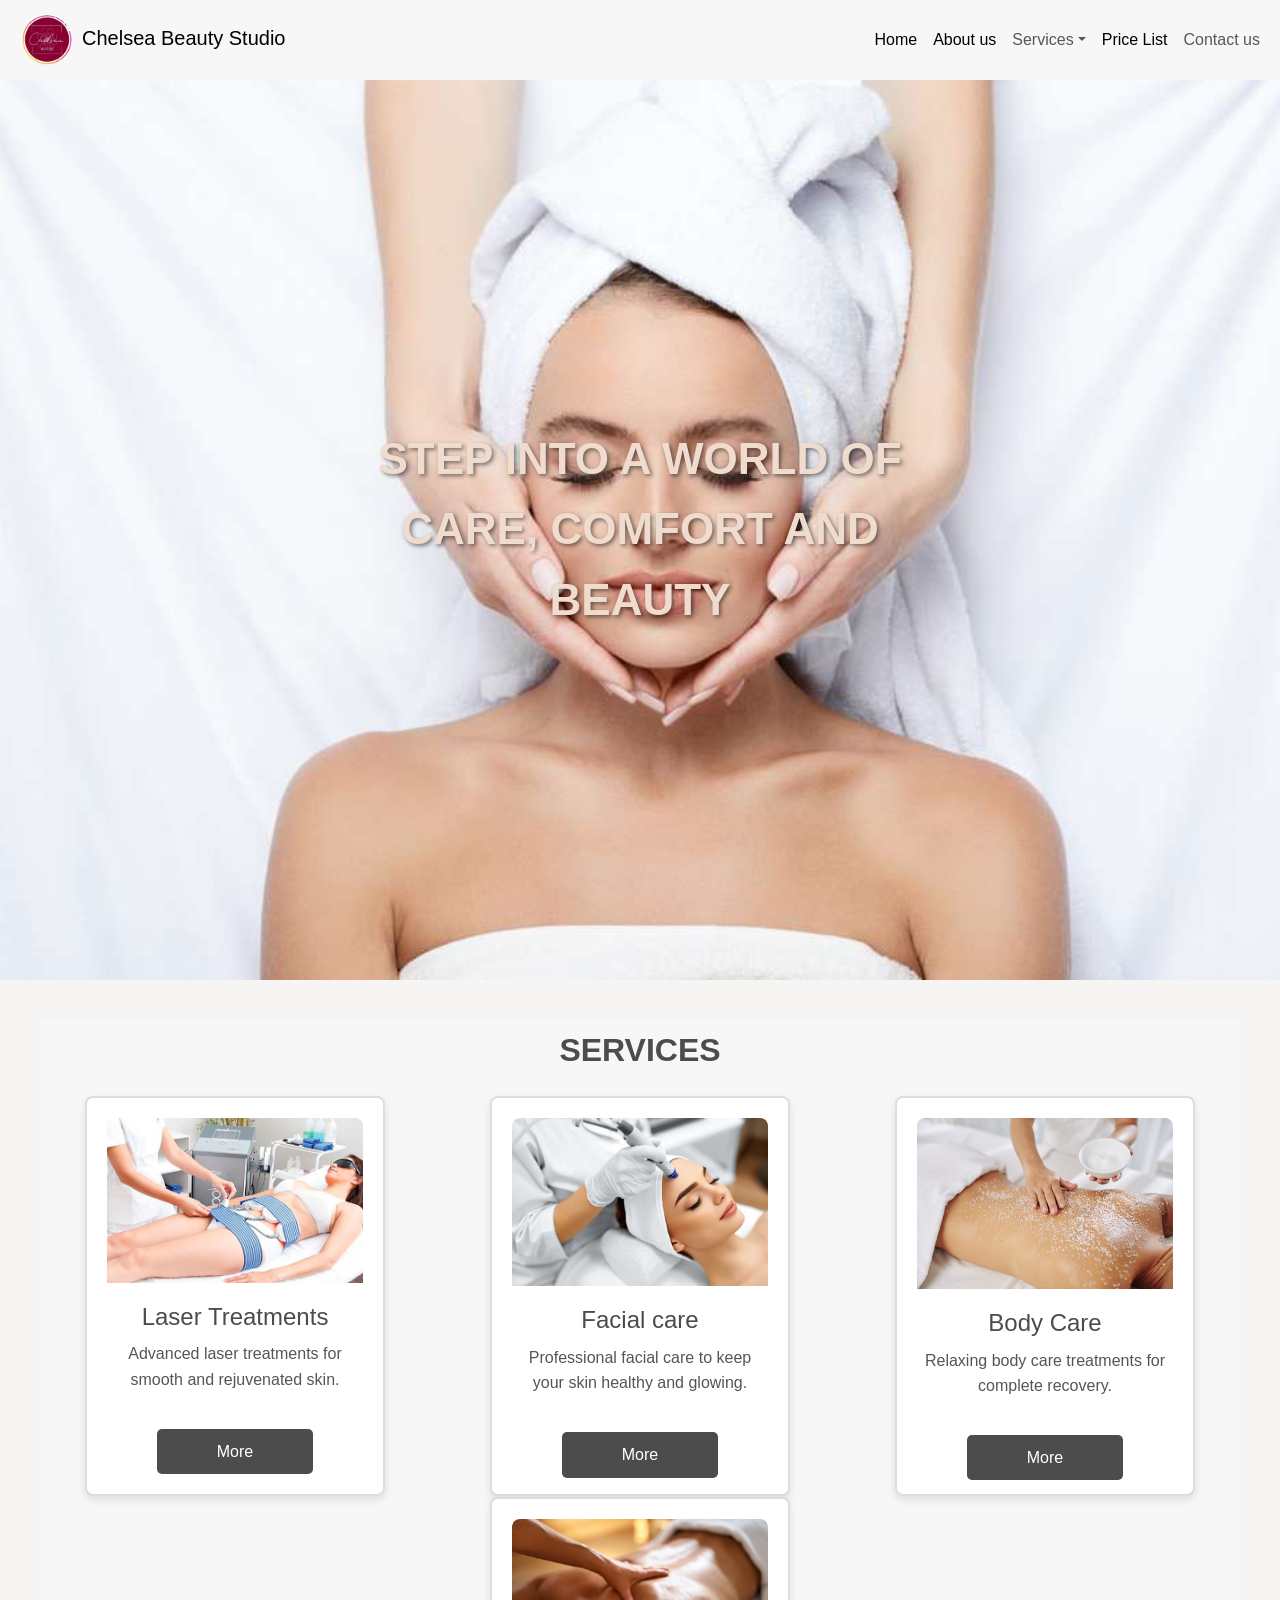
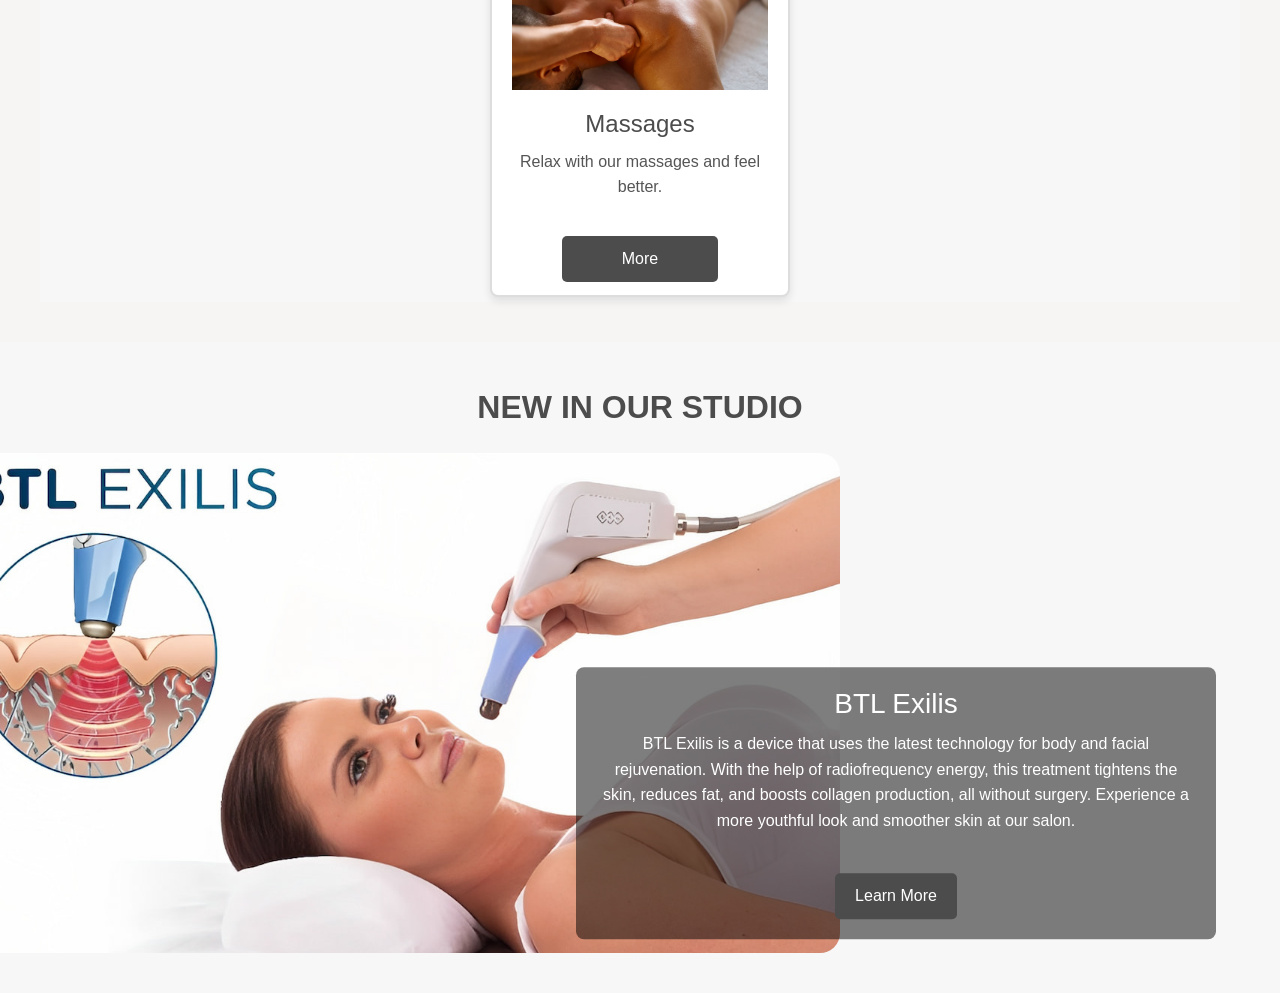
==== index.html @ 4f15b78c "first commit" ====
<!DOCTYPE html>
<html lang="en">
<head>
    <meta charset="UTF-8">
    <meta name="viewport" content="width=device-width, initial-scale=1.0">
    <link href="https://cdn.jsdelivr.net/npm/bootstrap@5.3.3/dist/css/bootstrap.min.css" rel="stylesheet" 
    integrity="sha384-QWTKZyjpPEjISv5WaRU9OFeRpok6YctnYmDr5pNlyT2bRjXh0JMhjY6hW+ALEwIH" crossorigin="anonymous">
    <title>Chelsea Beauty Studio</title>
    <link rel="icon" href="images/chelseaimg.png" type="image/png">
    <link rel="stylesheet" type="text/css" href="main.css">
</head>

<header>
   <nav class="navbar navbar-expand-lg bg-body-tertiary">
    <div class="container-fluid">
    <a class="navbar-brand" href="#"><img class="logo" src="images/chelseaimg.png" width="50px" alt="">Chelsea Beauty Studio</a>
    <button class="navbar-toggler" type="button" data-bs-toggle="collapse" data-bs-target="#navbarSupportedContent" 
    aria-controls="navbarSupportedContent" aria-expanded="false" aria-label="Toggle navigation">
    <span class="navbar-toggler-icon"></span></button>
    <div class="collapse navbar-collapse" id="navbarSupportedContent">
    <ul class="navbar-nav ms-auto mb-2 mb-lg-0">
    <li class="nav-item">
    <a class="nav-link active" aria-current="page" href="#">Home</a>
        </li>
    <li class="nav-item">
    <a class="nav-link active" href="#">About us</a>
        </li>
    <li class="nav-item dropdown">
    <a class="nav-link dropdown-toggle" href="#" role="button" data-bs-toggle="dropdown" aria-expanded="false">Services</a>
        <ul class="dropdown-menu">
     <li><a class="dropdown-item" href="#">Laser Treatments</a></li>
     <li><a class="dropdown-item" href="#">Facial Care</a></li>
    <li><a class="dropdown-item" href="#">Body Care</a></li>
    <li><a class="dropdown-item" href="#">Massages</a></li>
    <li><a class="dropdown-item" href="#">Gift Vauchers</a></li></ul> </li>
      <li class="nav-item">
      <a class="nav-link active" href="#">Price List</a></li>
      <li class="nav-item">
    <a class="nav-link" href="#">Contact us</a></li></ul>            
          </div>
        </div>
      </nav>
</header>
<main>
  <section class="image-container">
        <div class="text-overlay"> STEP INTO A WORLD OF CARE, COMFORT AND BEAUTY</div>
    </section>
  
   <section>
    <div class="services"> 
      <span class="section-title">SERVICES</span>
       <div class="row align-items-end">
        <div class="col">
          <div class="card">
            <img src="images/lasertretman.jpg" alt="Laser Treatments">
            <h3>Laser Treatments</h3>
            <p>Advanced laser treatments for smooth and rejuvenated skin.</p>
            <button class="more-btn"> More</button>
            </div>
           </div>

        <div class="col">
          <div class="card">
            <img src="images/facial.jpg" alt="Facial care">
            <h3>Facial care</h3>
            <p>Professional facial care to keep your skin healthy and glowing.</p>
            <button class="more-btn">More</button>
          </div>
        </div>
        <div class="col">
          <div class="card">
            <img src="images/bodytret.jpg" alt="body care">
            <h3>Body Care</h3>
            <p>Relaxing body care treatments for complete recovery.</p>
            <button class="more-btn">More</button>
          </div>
        </div>
        <div class="col">
          <div class="card">
            <img src="images/massages.jpg" alt="massages">
            <h3>Massages</h3>
            <p>Relax with our massages and feel better.</p>
            <button class="more-btn">More</button>
          </div>
        </div>
      </div>
    </div>
   </section> 
   
   <section class="new-in-studio">
    <span class="section-title">NEW IN OUR STUDIO</span>
    <div class="exilis-info">
        <img src="images/btl exilis.jpg" alt="BTL Exilis">
        <div class="exilis-text-box">
            <h3>BTL Exilis</h3>
            <p>BTL Exilis is a device that uses the latest technology for body and facial rejuvenation. With the help of radiofrequency energy, 
              this treatment tightens the skin, reduces fat, and boosts collagen production, all without surgery. Experience a more youthful look and smoother skin at our salon.</p>
            <button class="more-btn">Learn More</button>
        </div>
    </div>
</section>
</main>
<body>
    <script src="https://cdn.jsdelivr.net/npm/bootstrap@5.3.3/dist/js/bootstrap.bundle.min.js" 
    integrity="sha384-YvpcrYf0tY3lHB60NNkmXc5s9fDVZLESaAA55NDzOxhy9GkcIdslK1eN7N6jIeHz" crossorigin="anonymous"></script>
</body>
</html>
---- main.css ----
.logo {
    margin: 10px;
    border-radius: 40px;
  }
  
   .container-fluid {
    /* background-color: rgb(240, 220, 206); */
    background-color: #f7f7f7;
  } 
  
  .navbar {
   padding: 0 !important;
  }

* {
  margin: 0;
  padding: 0;
  box-sizing: border-box;
}

body {
  font-family: Arial, Helvetica, sans-serif;
  background-color: #f7f4f4;
  color: #333;
  line-height: 1.6;
}

.image-container {
  position: relative;
  width: 100vw; 
  height: 100vh; 
  background-image: url('images/facialcare.jpg'); 
  background-size: cover; 
  background-position: center; 
  background-repeat: no-repeat; 
}

.text-overlay {
  position: absolute;
  top: 50%;
  left: 50%;
  transform: translate(-50%, -50%);
  color: rgb(240, 220, 206);
  font-size: 44px;
  font-weight: bold;
  text-shadow: 2px 2px 4px rgba(0, 0, 0, 0.5);
  text-align: center;
}

section {
  padding: 40px;
  text-align: center;
}

.services {
  padding: 5px;
  display: flex;
  flex-direction: column;
  justify-content: center;
  background-color: #f7f7f7;
}

.section-title { 
  font-size: 2rem;
  font-weight: bold;
  margin-bottom: 20px;
  display: block;
  color: #4c4c4c;
}

.row { 
   
  display: flex;
  flex-wrap: wrap; /* gi prefrluvam vo nov red ako nema mesto */
  gap: 1px;
  justify-content: flex-start;
  
}
.col {
  display: flex;
  align-items: center;
  justify-content: center;
}
.card { 
  background-color: #fff;
  padding: 20px;
  border: 2px solid #ddd;
  border-radius: 8px;
  box-shadow: 0 4px 8px rgba(0, 0, 0, 0.1);
  transition: transform 0.3s ease, box-shadow 0.3 ease;
  text-align: center;
  width: 300px;
  height: 400px;
  display: flex;
  flex-direction: column;
  justify-content: space-between;
}

.card h3 {
  font-size: 1.5rem;
  margin-bottom: 10px;
  color: #4c4c4c;
}

.card p {
  font-size: 1rem;
  color: #555;
}

.card:hover {
  transform: translateY(-10px);
  box-shadow: 0 6px 12px rgba(0, 0, 0, 0.2);
}

.card img {
  width: 100%;
  height: 200px;
  object-fit: cover;
  border-top-left-radius: 8px;
  border-top-right-radius: 8px;
}
.more-btn { 
  display: inline-block;
  margin-top: 20px;
  margin-left: 50px;
  margin-right: 50px;
  padding: 10px 20px;
  background-color: #4c4c4c;
  color: white;
  border: none;
  border-radius: 5px;
  font-size: 1rem;
  cursor: pointer;
  transition: background-color 0.3, transform 0.2s;
}

.more-btn:hover {
  background-color: #ece17f; /* koga ke stavam mausot = promena */
  transform: scale(1.05); /* malku gi zgolemuvam tuka */
}

.services h3 {
  margin-top: 20px;
}
.new-in-studio {
  background-color: #f7f7f7; 
  padding: 40px 0;
  text-align: center;
}

.new-in-studio h2 {
  font-size: 2rem;
  font-weight: bold;
  margin-bottom: 30px;
  display: block;
  color: #4c4c4c;
}

.exilis-info {
  position: relative; 
  width: 100%;
}

.exilis-info img {
  width: 900px; 
  height: 500px; 
  object-fit: cover; 
  border-radius: 20px; 
  padding-left: 0px;
  margin-left: -500px;
}

.exilis-text-box {
  position: absolute; /* tekstot nad slikata go stavam */
  top: 70%; 
  left: 70%; 
  transform: translate(-50%, -50%); 
  background-color: rgba(0, 0, 0, 0.5); /* ova e za polu transparenten box */
  color: white; /* gi belam bukvite */
  padding: 20px;
  width: 50%; 
  text-align: center;
  border-radius: 8px;
}

.exilis-text-box h3 {
  font-size: 28px;
  margin-bottom: 10px;
}

.exilis-text-box p {
  font-size: 16px;
  margin-bottom: 20px;
  text-align: center;
}
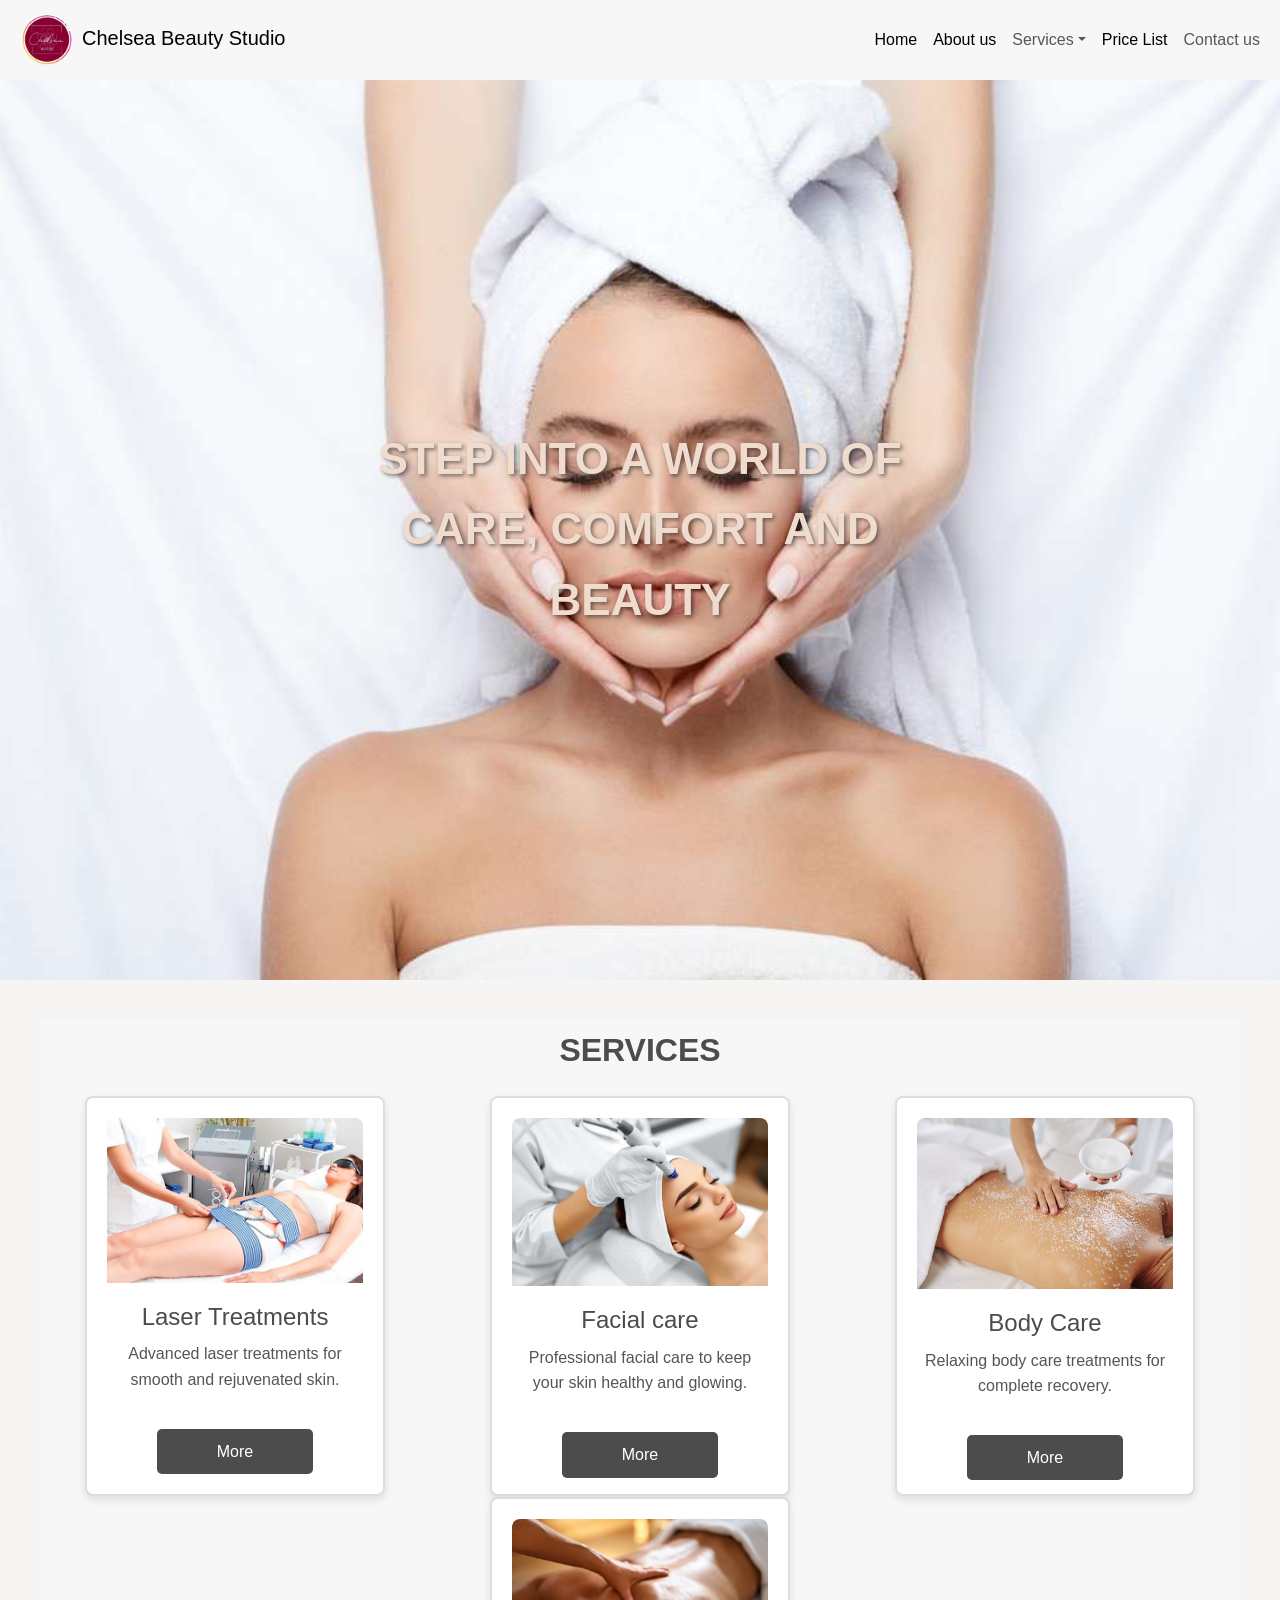
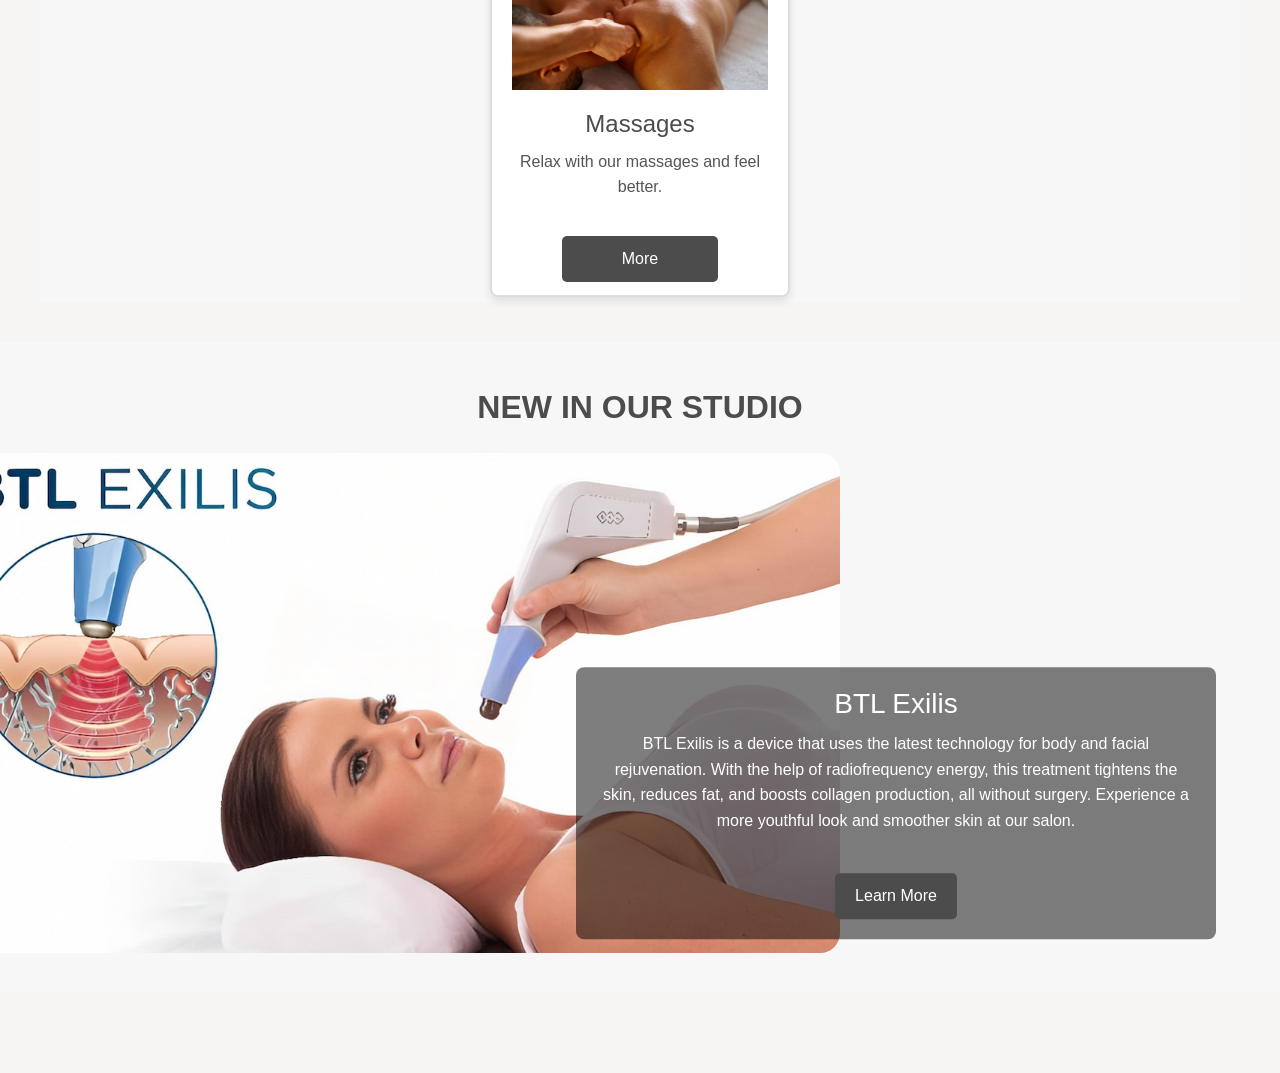
==== commit 7a000002: "Merge pull request #1 from Marijana990/feature/kmarijana proba" ====
--- a/index.html
+++ b/index.html
@@ -99,6 +99,8 @@
         </div>
     </div>
 </section>
+
+<section class="about-us"></section>
 </main>
 <body>
     <script src="https://cdn.jsdelivr.net/npm/bootstrap@5.3.3/dist/js/bootstrap.bundle.min.js" 
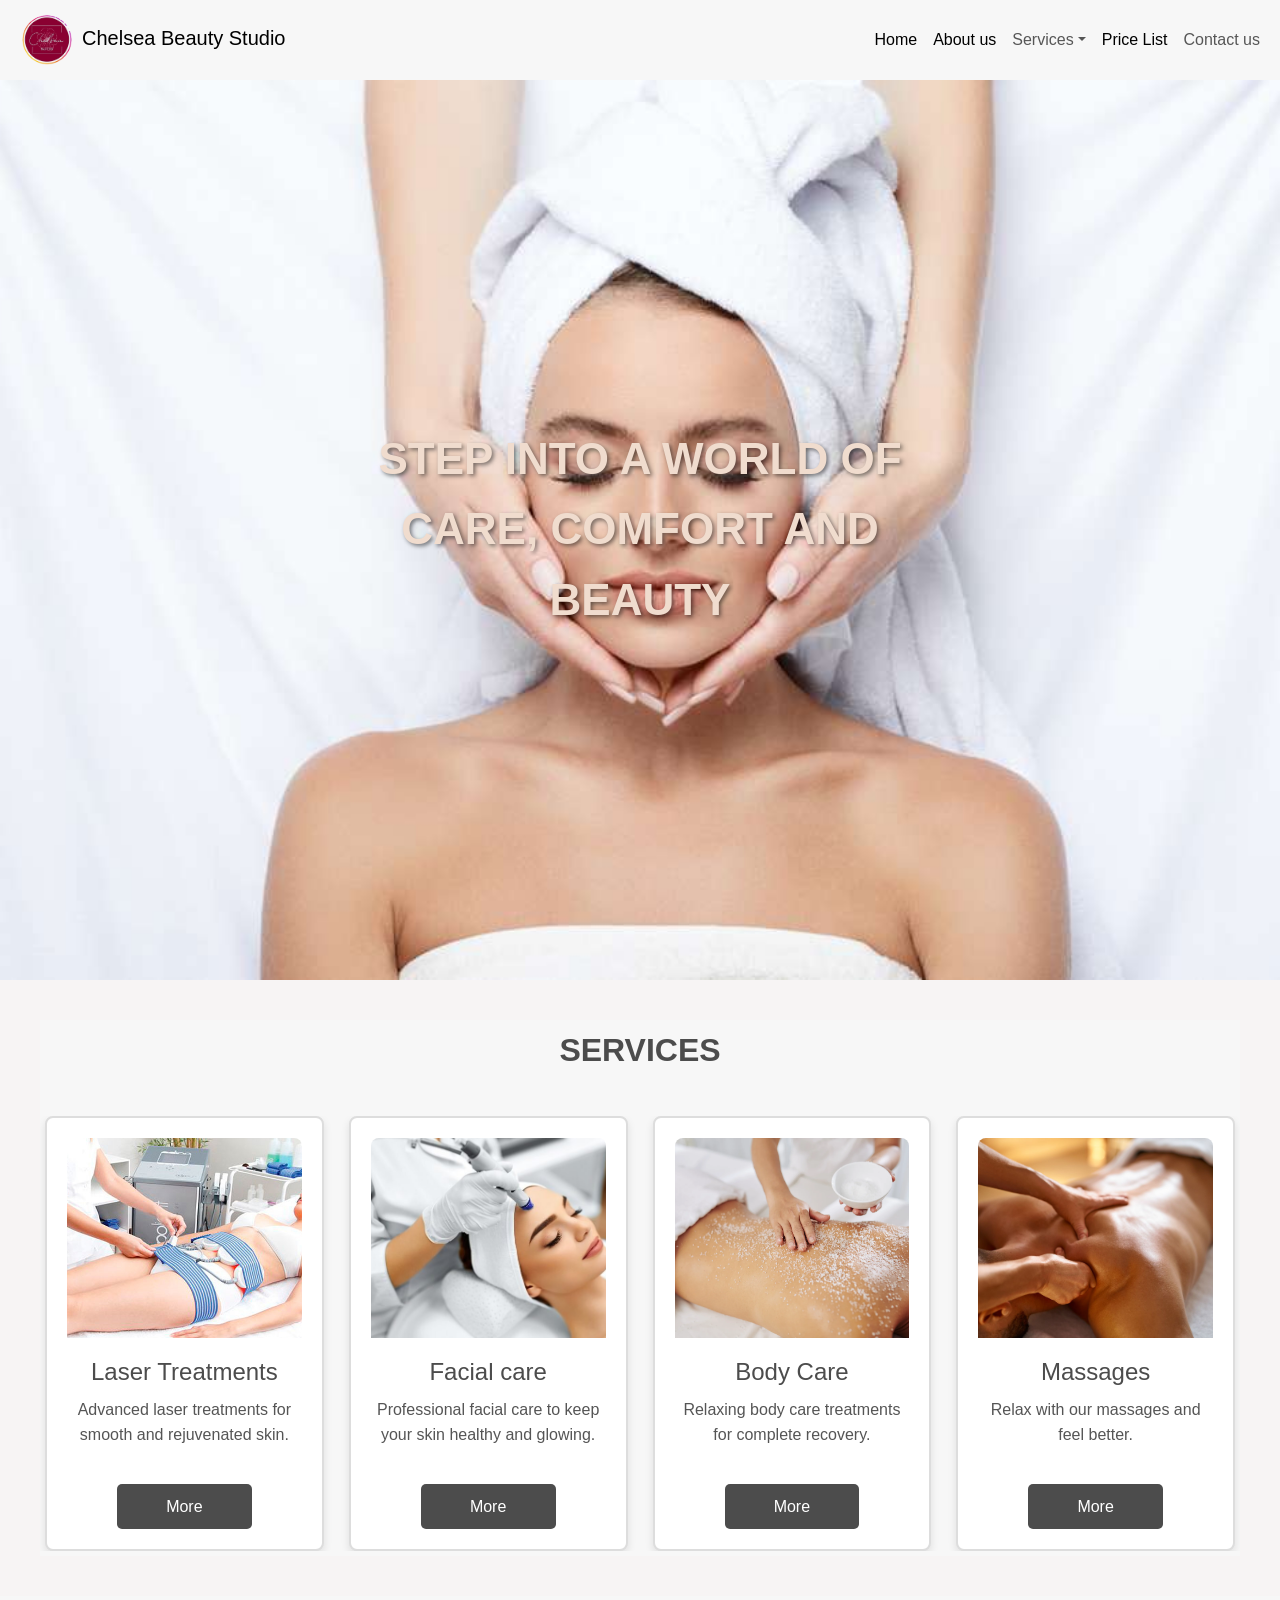
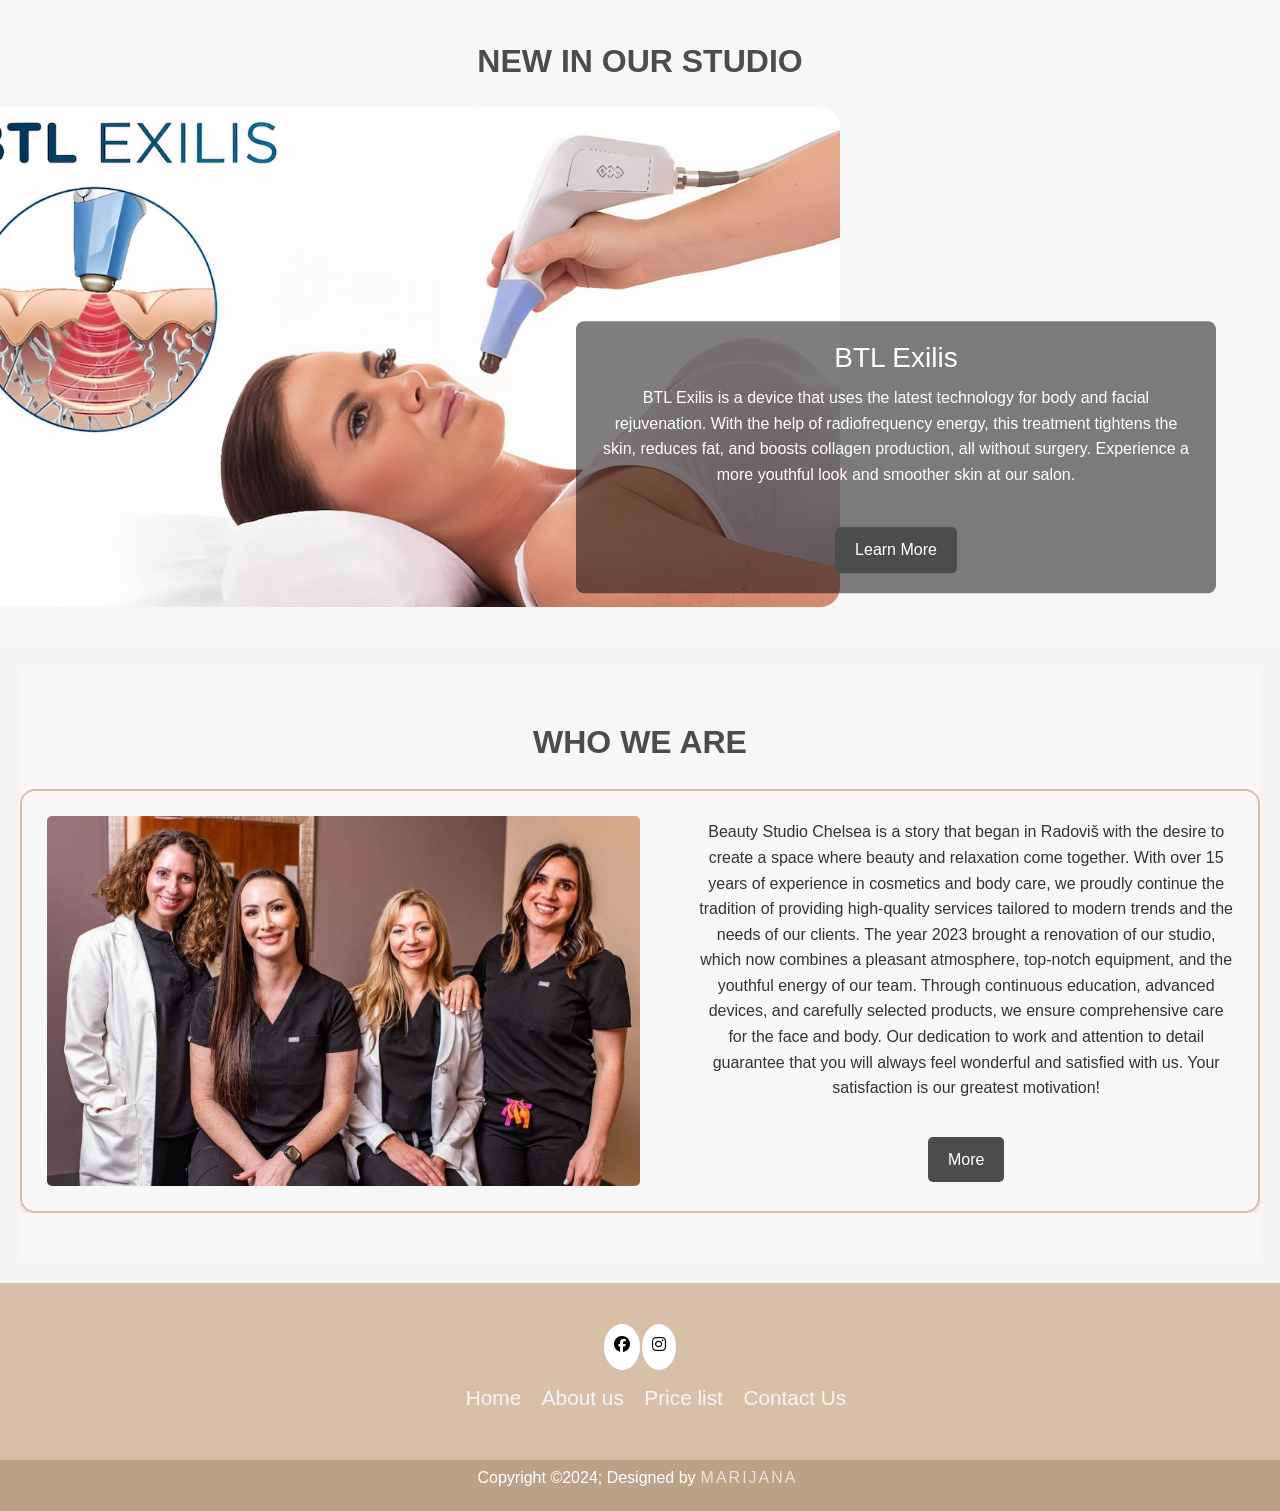
==== commit 271bdeb1: "Merge pull request #2 from Marijana990/feature/kmarijana 17.12" ====
--- a/index.html
+++ b/index.html
@@ -1,63 +1,72 @@
 <!DOCTYPE html>
 <html lang="en">
+
 <head>
-    <meta charset="UTF-8">
-    <meta name="viewport" content="width=device-width, initial-scale=1.0">
-    <link href="https://cdn.jsdelivr.net/npm/bootstrap@5.3.3/dist/css/bootstrap.min.css" rel="stylesheet" 
+  <meta charset="UTF-8">
+  <meta name="viewport" content="width=device-width, initial-scale=1.0">
+  <link href="https://cdn.jsdelivr.net/npm/bootstrap@5.3.3/dist/css/bootstrap.min.css" rel="stylesheet"
     integrity="sha384-QWTKZyjpPEjISv5WaRU9OFeRpok6YctnYmDr5pNlyT2bRjXh0JMhjY6hW+ALEwIH" crossorigin="anonymous">
-    <title>Chelsea Beauty Studio</title>
-    <link rel="icon" href="images/chelseaimg.png" type="image/png">
-    <link rel="stylesheet" type="text/css" href="main.css">
+  <title>Chelsea Beauty Studio</title>
+  <link rel="icon" href="images/chelseaimg.png" type="image/png">
+  <link rel="stylesheet" type="text/css" href="main.css">
+  <link rel="stylesheet" href="https://cdnjs.cloudflare.com/ajax/libs/font-awesome/6.5.1/css/all.min.css" integrity="sha512-DTOQO9RWCH3ppGqcWaEA1BIZOC6xxalwEsw9c2QQeAIftl+Vegovlnee1c9QX4TctnWMn13TZye+giMm8e2LwA==" crossorigin="anonymous" referrerpolicy="no-referrer" />
 </head>
 
 <header>
-   <nav class="navbar navbar-expand-lg bg-body-tertiary">
+  <nav class="navbar navbar-expand-lg bg-body-tertiary">
     <div class="container-fluid">
-    <a class="navbar-brand" href="#"><img class="logo" src="images/chelseaimg.png" width="50px" alt="">Chelsea Beauty Studio</a>
-    <button class="navbar-toggler" type="button" data-bs-toggle="collapse" data-bs-target="#navbarSupportedContent" 
-    aria-controls="navbarSupportedContent" aria-expanded="false" aria-label="Toggle navigation">
-    <span class="navbar-toggler-icon"></span></button>
-    <div class="collapse navbar-collapse" id="navbarSupportedContent">
-    <ul class="navbar-nav ms-auto mb-2 mb-lg-0">
-    <li class="nav-item">
-    <a class="nav-link active" aria-current="page" href="#">Home</a>
-        </li>
-    <li class="nav-item">
-    <a class="nav-link active" href="#">About us</a>
-        </li>
-    <li class="nav-item dropdown">
-    <a class="nav-link dropdown-toggle" href="#" role="button" data-bs-toggle="dropdown" aria-expanded="false">Services</a>
-        <ul class="dropdown-menu">
-     <li><a class="dropdown-item" href="#">Laser Treatments</a></li>
-     <li><a class="dropdown-item" href="#">Facial Care</a></li>
-    <li><a class="dropdown-item" href="#">Body Care</a></li>
-    <li><a class="dropdown-item" href="#">Massages</a></li>
-    <li><a class="dropdown-item" href="#">Gift Vauchers</a></li></ul> </li>
-      <li class="nav-item">
-      <a class="nav-link active" href="#">Price List</a></li>
-      <li class="nav-item">
-    <a class="nav-link" href="#">Contact us</a></li></ul>            
-          </div>
-        </div>
-      </nav>
+      <a class="navbar-brand" href="#"><img class="logo" src="images/chelseaimg.png" width="50px" alt="">Chelsea Beauty
+        Studio</a>
+      <button class="navbar-toggler" type="button" data-bs-toggle="collapse" data-bs-target="#navbarSupportedContent"
+        aria-controls="navbarSupportedContent" aria-expanded="false" aria-label="Toggle navigation">
+        <span class="navbar-toggler-icon"></span></button>
+      <div class="collapse navbar-collapse" id="navbarSupportedContent">
+        <ul class="navbar-nav ms-auto mb-2 mb-lg-0">
+          <li class="nav-item">
+            <a class="nav-link active" aria-current="page" href="#">Home</a>
+          </li>
+          <li class="nav-item">
+            <a class="nav-link active" href="#">About us</a>
+          </li>
+          <li class="nav-item dropdown">
+            <a class="nav-link dropdown-toggle" href="#" role="button" data-bs-toggle="dropdown"
+              aria-expanded="false">Services</a>
+            <ul class="dropdown-menu">
+              <li><a class="dropdown-item" href="#">Laser Treatments</a></li>
+              <li><a class="dropdown-item" href="#">Facial Care</a></li>
+              <li><a class="dropdown-item" href="#">Body Care</a></li>
+              <li><a class="dropdown-item" href="#">Massages</a></li>
+              <li><a class="dropdown-item" href="#">Gift Vauchers</a></li>
+            </ul>
+          </li>
+          <li class="nav-item">
+            <a class="nav-link active" href="#">Price List</a>
+          </li>
+          <li class="nav-item">
+            <a class="nav-link" href="#">Contact us</a>
+          </li>
+        </ul>
+      </div>
+    </div>
+  </nav>
 </header>
 <main>
   <section class="image-container">
-        <div class="text-overlay"> STEP INTO A WORLD OF CARE, COMFORT AND BEAUTY</div>
-    </section>
-  
-   <section>
-    <div class="services"> 
+    <div class="text-overlay"> STEP INTO A WORLD OF CARE, COMFORT AND BEAUTY</div>
+  </section>
+
+  <section>
+    <div class="services">
       <span class="section-title">SERVICES</span>
-       <div class="row align-items-end">
+      <div class="row align-items-end">
         <div class="col">
           <div class="card">
             <img src="images/lasertretman.jpg" alt="Laser Treatments">
             <h3>Laser Treatments</h3>
             <p>Advanced laser treatments for smooth and rejuvenated skin.</p>
             <button class="more-btn"> More</button>
-            </div>
-           </div>
+          </div>
+        </div>
 
         <div class="col">
           <div class="card">
@@ -85,25 +94,70 @@
         </div>
       </div>
     </div>
-   </section> 
-   
-   <section class="new-in-studio">
+  </section>
+
+  <section class="new-in-studio">
     <span class="section-title">NEW IN OUR STUDIO</span>
     <div class="exilis-info">
-        <img src="images/btl exilis.jpg" alt="BTL Exilis">
-        <div class="exilis-text-box">
-            <h3>BTL Exilis</h3>
-            <p>BTL Exilis is a device that uses the latest technology for body and facial rejuvenation. With the help of radiofrequency energy, 
-              this treatment tightens the skin, reduces fat, and boosts collagen production, all without surgery. Experience a more youthful look and smoother skin at our salon.</p>
-            <button class="more-btn">Learn More</button>
+      <img src="images/btl exilis.jpg" alt="BTL Exilis">
+      <div class="exilis-text-box">
+        <h3>BTL Exilis</h3>
+        <p>BTL Exilis is a device that uses the latest technology for body and facial rejuvenation. With the help of
+          radiofrequency energy,
+          this treatment tightens the skin, reduces fat, and boosts collagen production, all without surgery. Experience
+          a more youthful look and smoother skin at our salon.</p>
+        <button class="more-btn">Learn More</button>
+      </div>
+    </div>
+  </section>
+
+
+  <section class="about-us">
+    <span class="section-title">WHO WE ARE</span>
+   <div cla ss="container"> 
+      <div class="about-us-content">
+       <div class="about-us-image"> 
+          <img src="images/workers1.png" alt="workers">
         </div>
+
+        <div class="about-us-text">          
+<p>
+  Beauty Studio Chelsea is a story that began in Radoviš with the desire to create a space where beauty and relaxation come together. 
+  With over 15 years of experience in cosmetics and body care, we proudly continue the tradition of providing high-quality services tailored to modern trends and the needs of our clients.
+  The year 2023 brought a renovation of our studio, which now combines a pleasant atmosphere, top-notch equipment, and the youthful energy of our team. Through continuous education, 
+  advanced devices, and carefully selected products, we ensure comprehensive care for the face and body. Our dedication to work and attention to detail guarantee that you will always
+   feel wonderful and satisfied with us.
+  Your satisfaction is our greatest motivation! </p>
+          <button class="more-btn">More</button>
+        </div>
+      </div>
     </div>
-</section>
-
-<section class="about-us"></section>
+  </section>
 </main>
 <body>
-    <script src="https://cdn.jsdelivr.net/npm/bootstrap@5.3.3/dist/js/bootstrap.bundle.min.js" 
-    integrity="sha384-YvpcrYf0tY3lHB60NNkmXc5s9fDVZLESaAA55NDzOxhy9GkcIdslK1eN7N6jIeHz" crossorigin="anonymous"></script>
+  <footer>
+    <div class="footerContainer">
+        <div class="socialIcons">
+            <a href=""><i class="fa-brands fa-facebook"></i></a>
+            <a href=""><i class="fa-brands fa-instagram"></i></a>
+                        
+        </div>
+        <div class="footerNav">
+            <ul><li><a href="">Home</a></li>
+                <li><a href="">About us</a></li>
+                <li><a href="">Price list</a></li>
+                <li><a href="">Contact Us</a></li>
+            </ul>
+        </div>
+        
+    </div>
+    <div class="footerBottom">
+        <p>Copyright &copy;2024; Designed by<span class="designer">Marijana</span></p>
+    </div>
+</footer>
+  <script src="https://cdn.jsdelivr.net/npm/bootstrap@5.3.3/dist/js/bootstrap.bundle.min.js"
+    integrity="sha384-YvpcrYf0tY3lHB60NNkmXc5s9fDVZLESaAA55NDzOxhy9GkcIdslK1eN7N6jIeHz"
+    crossorigin="anonymous"></script>
 </body>
+
 </html>
--- a/main.css
+++ b/main.css
@@ -15,12 +15,12 @@
 * {
   margin: 0;
   padding: 0;
-  box-sizing: border-box;
+  overflow-x: hidden;
 }
 
 body {
   font-family: Arial, Helvetica, sans-serif;
-  background-color: #f7f4f4;
+  background-color: #f7f4f4 !important;
   color: #333;
   line-height: 1.6;
 }
@@ -48,6 +48,7 @@
 }
 
 section {
+  
   padding: 40px;
   text-align: center;
 }
@@ -58,6 +59,7 @@
   flex-direction: column;
   justify-content: center;
   background-color: #f7f7f7;
+  gap: 20px;
 }
 
 .section-title { 
@@ -89,17 +91,18 @@
   box-shadow: 0 4px 8px rgba(0, 0, 0, 0.1);
   transition: transform 0.3s ease, box-shadow 0.3 ease;
   text-align: center;
-  width: 300px;
-  height: 400px;
+  width: 600px;
+  height: 435px;
   display: flex;
   flex-direction: column;
-  justify-content: space-between;
+  justify-content: space-between;  
 }
 
 .card h3 {
   font-size: 1.5rem;
   margin-bottom: 10px;
   color: #4c4c4c;
+    
 }
 
 .card p {
@@ -119,6 +122,7 @@
   border-top-left-radius: 8px;
   border-top-right-radius: 8px;
 }
+
 .more-btn { 
   display: inline-block;
   margin-top: 20px;
@@ -148,14 +152,6 @@
   text-align: center;
 }
 
-.new-in-studio h2 {
-  font-size: 2rem;
-  font-weight: bold;
-  margin-bottom: 30px;
-  display: block;
-  color: #4c4c4c;
-}
-
 .exilis-info {
   position: relative; 
   width: 100%;
@@ -194,6 +190,127 @@
   text-align: center;
 }
 
-
-
-
+.about-us {
+  background-color: #f7f7f7; 
+  padding: 50px 0;
+  margin: 20px;
+}
+
+.container {
+  width: 80%;
+  max-width: 1200px;
+}
+ 
+.about-us-content { 
+  height: auto;
+  display: flex;
+  align-items: center;
+  justify-content: space-between;
+  border: 2px solid #d8bfa8; 
+  padding: 25px; /* Зголемен внатрешен простор */
+  width: 100%; /* Користи ја целосната ширина на родителскиот елемент */
+  box-sizing: border-box; /* Padding нема да влијае на ширината */
+  border-radius: 15px; /* Повеќе заоблени агли */
+  box-shadow: 0 3px 5px rgba(0, 0, 0, 0.1); /* Суптилна сенка за длабочина */
+}
+
+ .about-us-image {
+  width: 50%;
+} 
+  
+.about-us-image img {
+  width: 100%; 
+  height: auto;
+  display: block;
+  border-radius: 5px;
+ }
+  
+.about-us-text {
+  width: 45%;
+  
+}
+    
+.about-us-text p {
+  font-size: 1rem;
+  color: #333;
+}
+
+*{
+  padding: 0;
+  margin: 0;
+  box-sizing: border-box;
+}
+footer{
+  background-color: #d8bfa8;
+
+}
+.footerContainer{
+  width: 100%;
+  padding: 40px 30px 20px ;
+}
+.socialIcons{
+  display: flex;
+  justify-content: center;
+}
+.socialIcons a{
+  text-decoration: none;
+  padding:  10px;
+  background-color: white;
+  margin: 0.9px;
+  border-radius: 50%;
+}
+.socialIcons a i{
+  font-size: 1em;
+  color: black;
+  opacity: 0,9;
+}
+
+.socialIcons a:hover{
+  background-color: #111;
+  transition: 0.5s;
+}
+.socialIcons a:hover i{
+  color: white;
+  transition: 0.5s;
+}
+.footerNav{
+  margin: 10px 0;
+  
+}
+.footerNav ul{
+  display: flex;
+  justify-content: center;
+  list-style-type: none;
+  gap: 0.5px;
+}
+.footerNav ul li a{
+  color: whitesmoke; /* koja boja mi odgovara nz*/
+  margin: 10px;
+  text-decoration: none;
+  font-size: 1.3em;
+  opacity: 1;
+  transition: 0.5s;
+ 
+}
+
+.footerNav ul li a:hover{
+  opacity: 1;
+}
+.footerBottom{
+  background-color: #bba188;
+  padding: 5px;
+  text-align: center;
+}
+.footerBottom p{
+  color: white;
+}
+.designer{
+  opacity: 0.7;
+  text-transform: uppercase;
+  letter-spacing: 2px;
+  font-weight: 400;
+  margin: 0px 5px;
+}
+
+  
+  
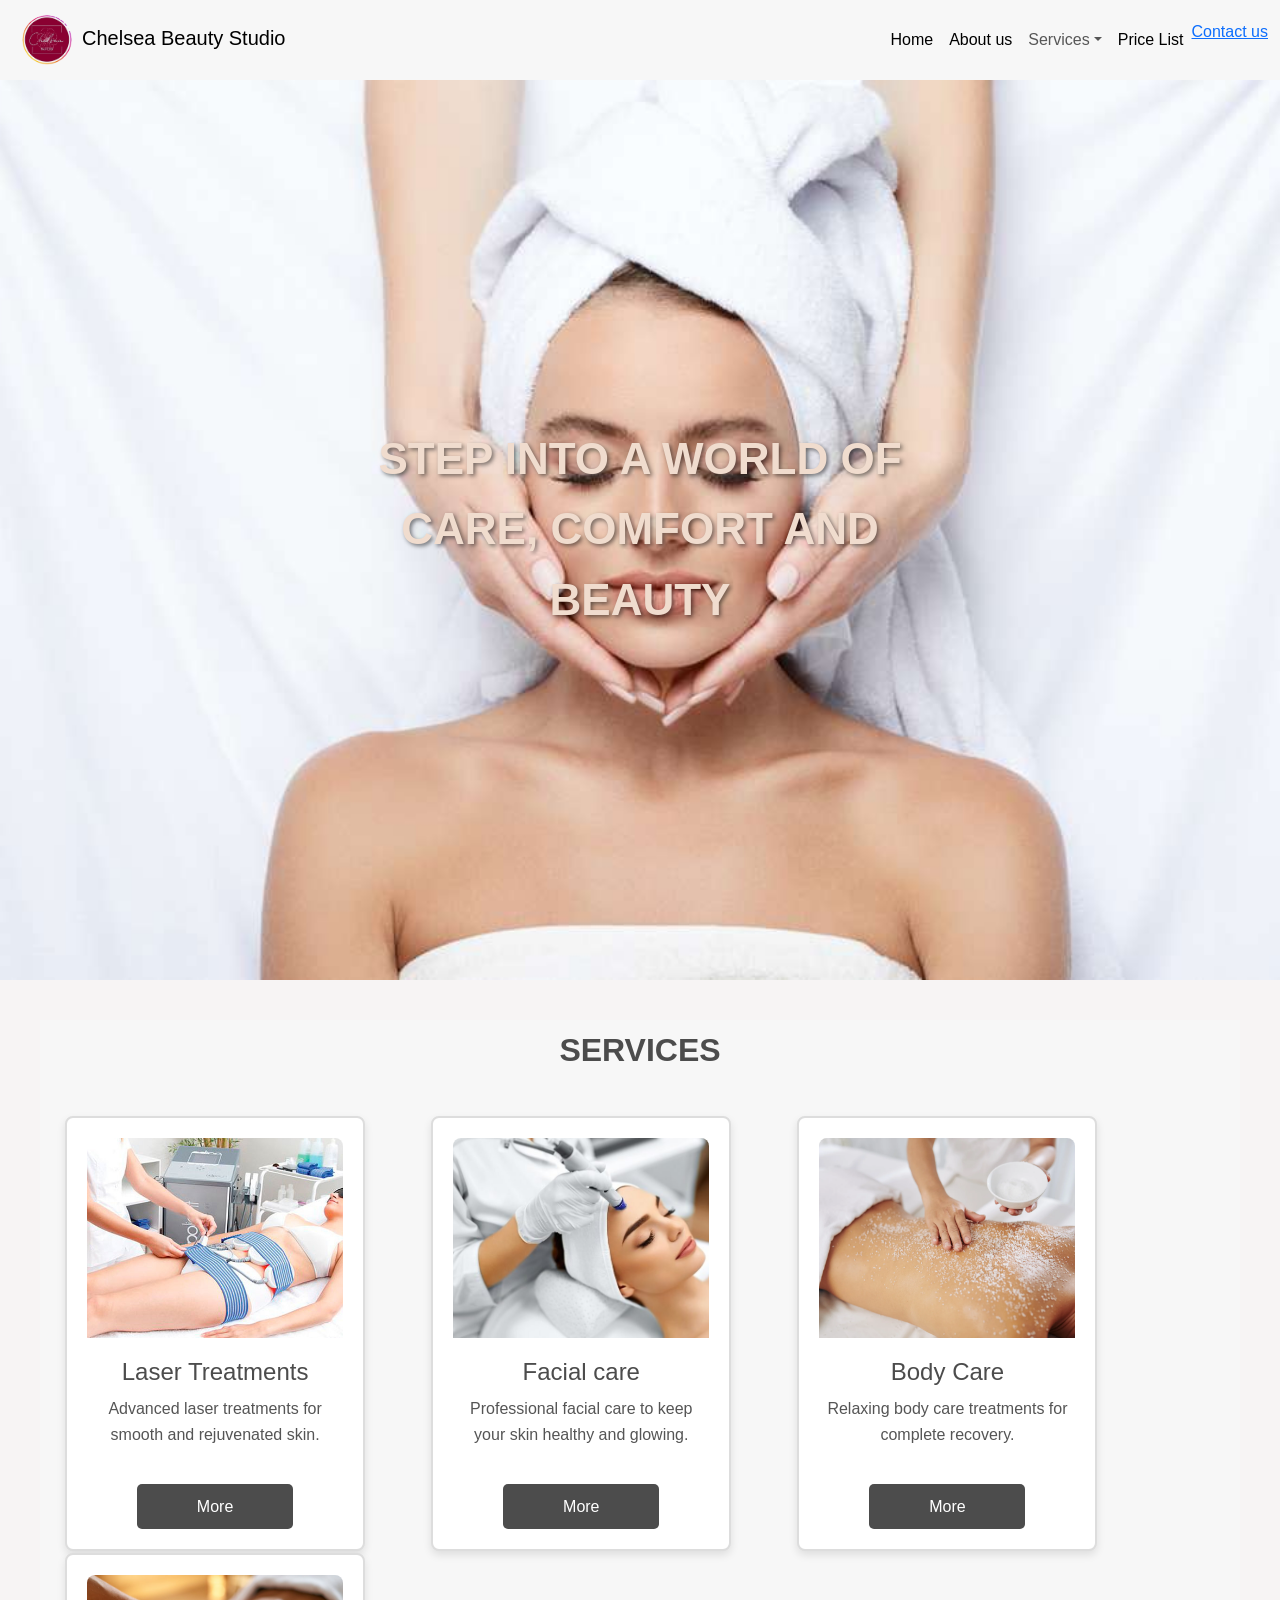
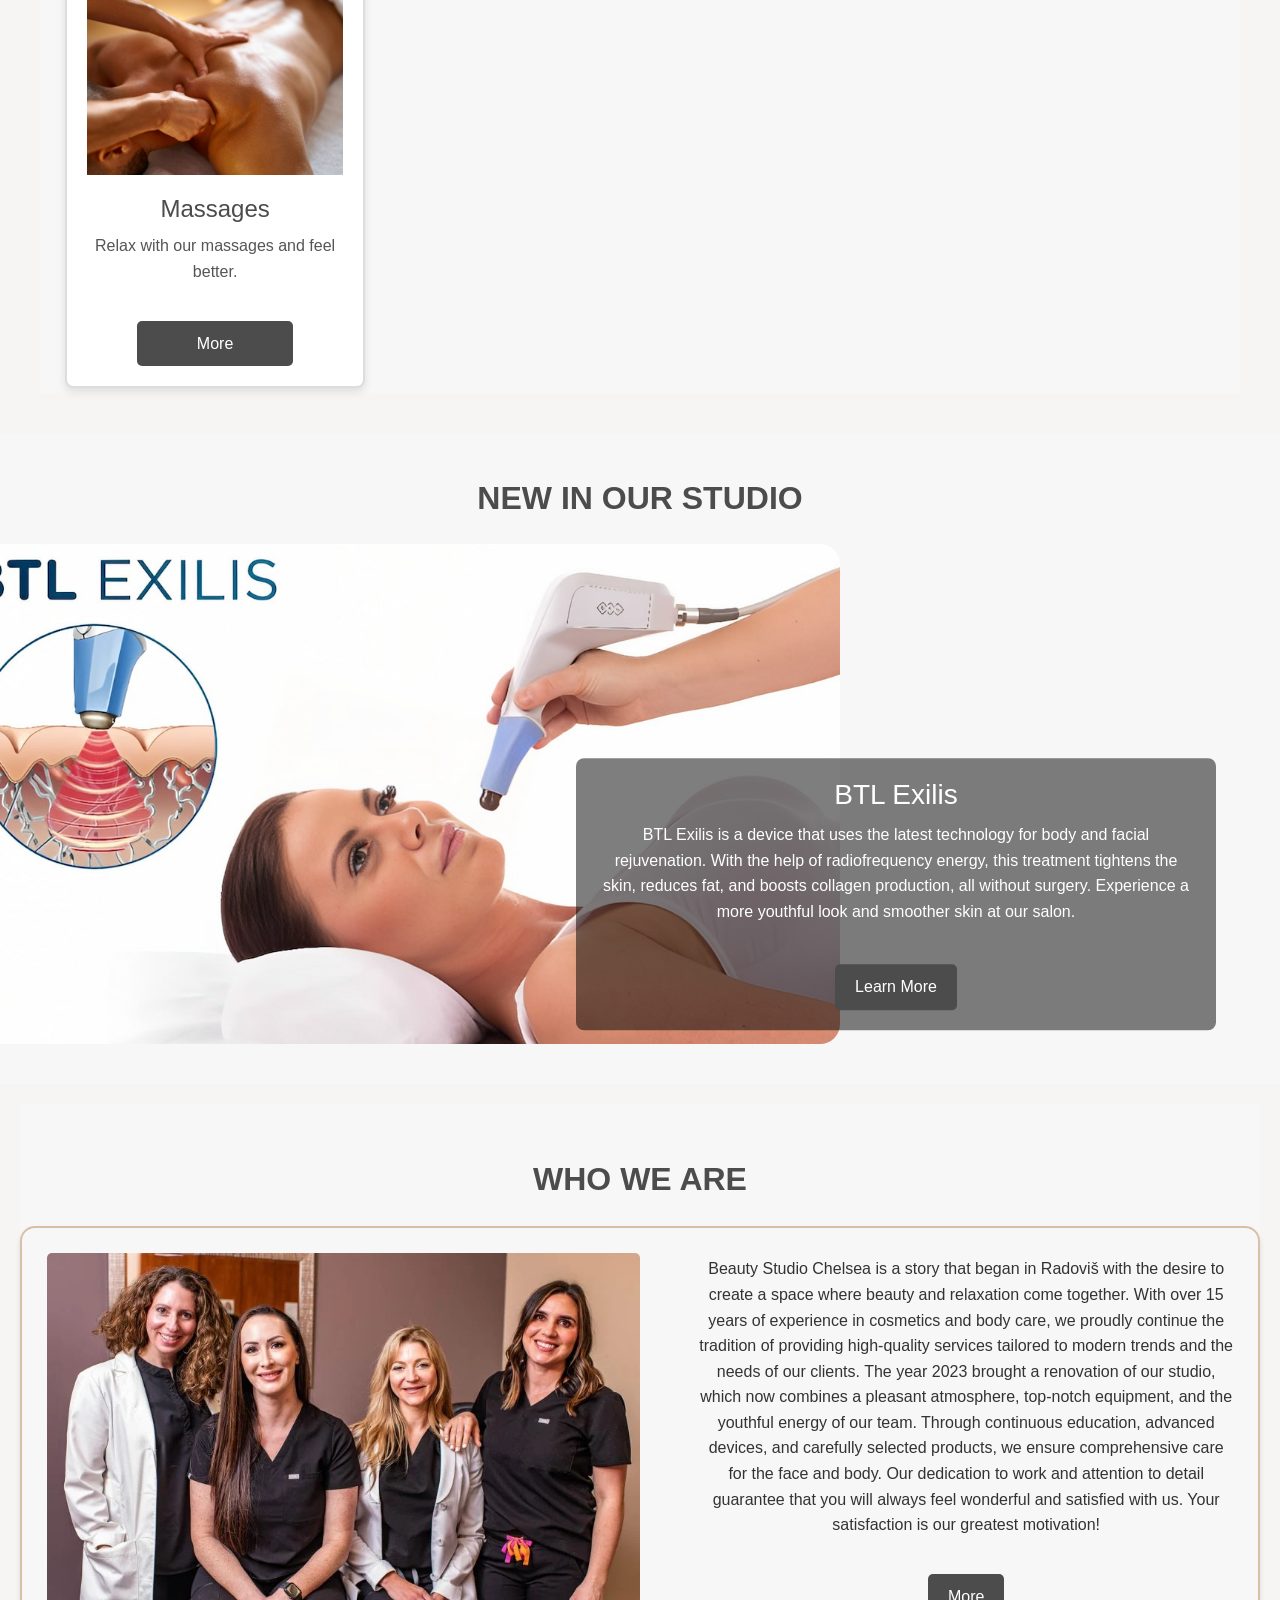
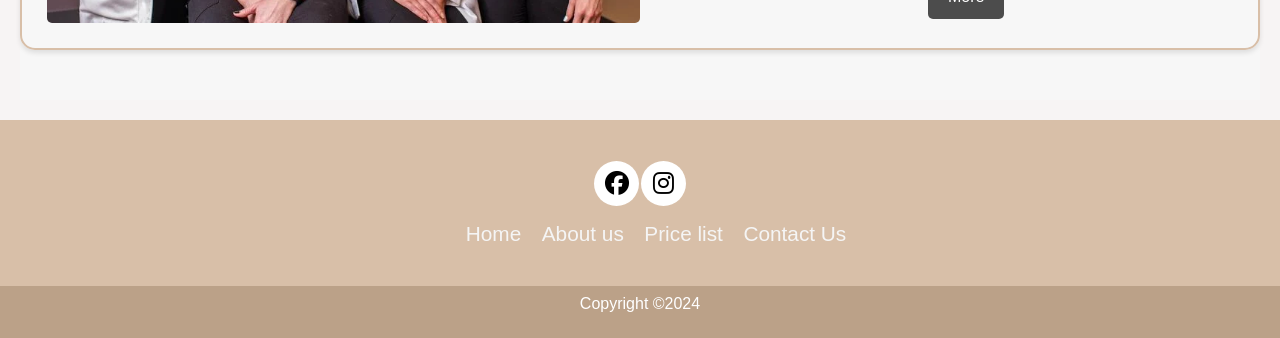
==== commit fe2e475c: "Merge pull request #3 from Marijana990/feature/kmarijana Feature/kmarijana" ====
--- a/index.html
+++ b/index.html
@@ -26,7 +26,7 @@
             <a class="nav-link active" aria-current="page" href="#">Home</a>
           </li>
           <li class="nav-item">
-            <a class="nav-link active" href="#">About us</a>
+            <a class="nav-link active" href="aboutus.html">About us</a>
           </li>
           <li class="nav-item dropdown">
             <a class="nav-link dropdown-toggle" href="#" role="button" data-bs-toggle="dropdown"
@@ -40,10 +40,10 @@
             </ul>
           </li>
           <li class="nav-item">
-            <a class="nav-link active" href="#">Price List</a>
+            <a class="nav-link active" href="pricelist.html">Price List</a>
           </li>
           <li class="nav-item">
-            <a class="nav-link" href="#">Contact us</a>
+            <a class="current" href="contact.html">Contact us</a>
           </li>
         </ul>
       </div>
@@ -128,13 +128,19 @@
   advanced devices, and carefully selected products, we ensure comprehensive care for the face and body. Our dedication to work and attention to detail guarantee that you will always
    feel wonderful and satisfied with us.
   Your satisfaction is our greatest motivation! </p>
-          <button class="more-btn">More</button>
+          <button class="more-btn" href="aboutus.html">More</button>
         </div>
       </div>
     </div>
   </section>
+
+    
 </main>
+
+
 <body>
+
+
   <footer>
     <div class="footerContainer">
         <div class="socialIcons">
@@ -152,7 +158,7 @@
         
     </div>
     <div class="footerBottom">
-        <p>Copyright &copy;2024; Designed by<span class="designer">Marijana</span></p>
+        <p>Copyright &copy;2024</p>
     </div>
 </footer>
   <script src="https://cdn.jsdelivr.net/npm/bootstrap@5.3.3/dist/js/bootstrap.bundle.min.js"
--- a/main.css
+++ b/main.css
@@ -15,14 +15,14 @@
 * {
   margin: 0;
   padding: 0;
-  overflow-x: hidden;
-}
+  }
 
 body {
   font-family: Arial, Helvetica, sans-serif;
   background-color: #f7f4f4 !important;
   color: #333;
   line-height: 1.6;
+  overflow-x: hidden;
 }
 
 .image-container {
@@ -68,22 +68,25 @@
   margin-bottom: 20px;
   display: block;
   color: #4c4c4c;
-}
-
-.row { 
-   
+  text-align: center;
+}
+
+.row {    
   display: flex;
   flex-wrap: wrap; /* gi prefrluvam vo nov red ako nema mesto */
-  gap: 1px;
+  gap: 2px;
   justify-content: flex-start;
   
 }
 .col {
+  
   display: flex;
   align-items: center;
   justify-content: center;
+  max-width: 30%;
 }
 .card { 
+  
   background-color: #fff;
   padding: 20px;
   border: 2px solid #ddd;
@@ -91,7 +94,7 @@
   box-shadow: 0 4px 8px rgba(0, 0, 0, 0.1);
   transition: transform 0.3s ease, box-shadow 0.3 ease;
   text-align: center;
-  width: 600px;
+  width: 300px;
   height: 435px;
   display: flex;
   flex-direction: column;
@@ -207,11 +210,11 @@
   align-items: center;
   justify-content: space-between;
   border: 2px solid #d8bfa8; 
-  padding: 25px; /* Зголемен внатрешен простор */
-  width: 100%; /* Користи ја целосната ширина на родителскиот елемент */
-  box-sizing: border-box; /* Padding нема да влијае на ширината */
-  border-radius: 15px; /* Повеќе заоблени агли */
-  box-shadow: 0 3px 5px rgba(0, 0, 0, 0.1); /* Суптилна сенка за длабочина */
+  padding: 25px; 
+  width: 100%; 
+  box-sizing: border-box; 
+  border-radius: 15px; 
+  box-shadow: 0 3px 5px rgba(0, 0, 0, 0.1); 
 }
 
  .about-us-image {
@@ -258,11 +261,16 @@
   background-color: white;
   margin: 0.9px;
   border-radius: 50%;
+  width: 45px;
+  height: 45px;
+  display: flex;
+  justify-content: center;
 }
 .socialIcons a i{
-  font-size: 1em;
+  font-size: 1.5rem;
   color: black;
   opacity: 0,9;
+ 
 }
 
 .socialIcons a:hover{
@@ -312,5 +320,72 @@
   margin: 0px 5px;
 }
 
-  
-  
+.section-content {
+  margin: 90px  100px;
+  display: flex;
+  justify-content: space-between;
+  gap: 20px; /* Razmik med boxi */
+}
+
+.column { 
+  flex: 1; 
+  padding: 15px;
+  padding-right: 50px;
+  border: 1px solid #ccc;
+  border-radius: 5px;
+  background-color: #f9f9f9;  
+}
+
+.contact {
+  margin: 90px 100px;  
+}
+
+ 
+.form-control {
+  width: 40%;
+  margin-left: 620px;    
+}
+
+.map-container {
+  display: flex;
+  justify-content: center;
+  align-items: center;
+  height: 100%;
+  margin: 0 auto;
+  padding-bottom: 70px;
+}
+  
+.price-list { 
+  max-width: 1900px;
+  margin: 0 auto;  
+  border-radius: 10px;
+  box-shadow: 0 0 10px rgba(0, 0, 0, 0.1);
+  padding: 70px;
+  display: flex;
+  gap: 20px;
+  margin-bottom: 75px;
+}
+
+
+
+ table { 
+  width: 100%;
+  border-collapse: collapse;
+  margin-top: 10px;
+ }
+
+ th {
+  padding: 12px;
+  border: 2px solid #ddd;
+  text-align: left;
+}
+
+th {
+  background-color: #8a8f95;
+  color: white;
+}
+
+h5 {
+  padding-top: 20px;
+}
+
